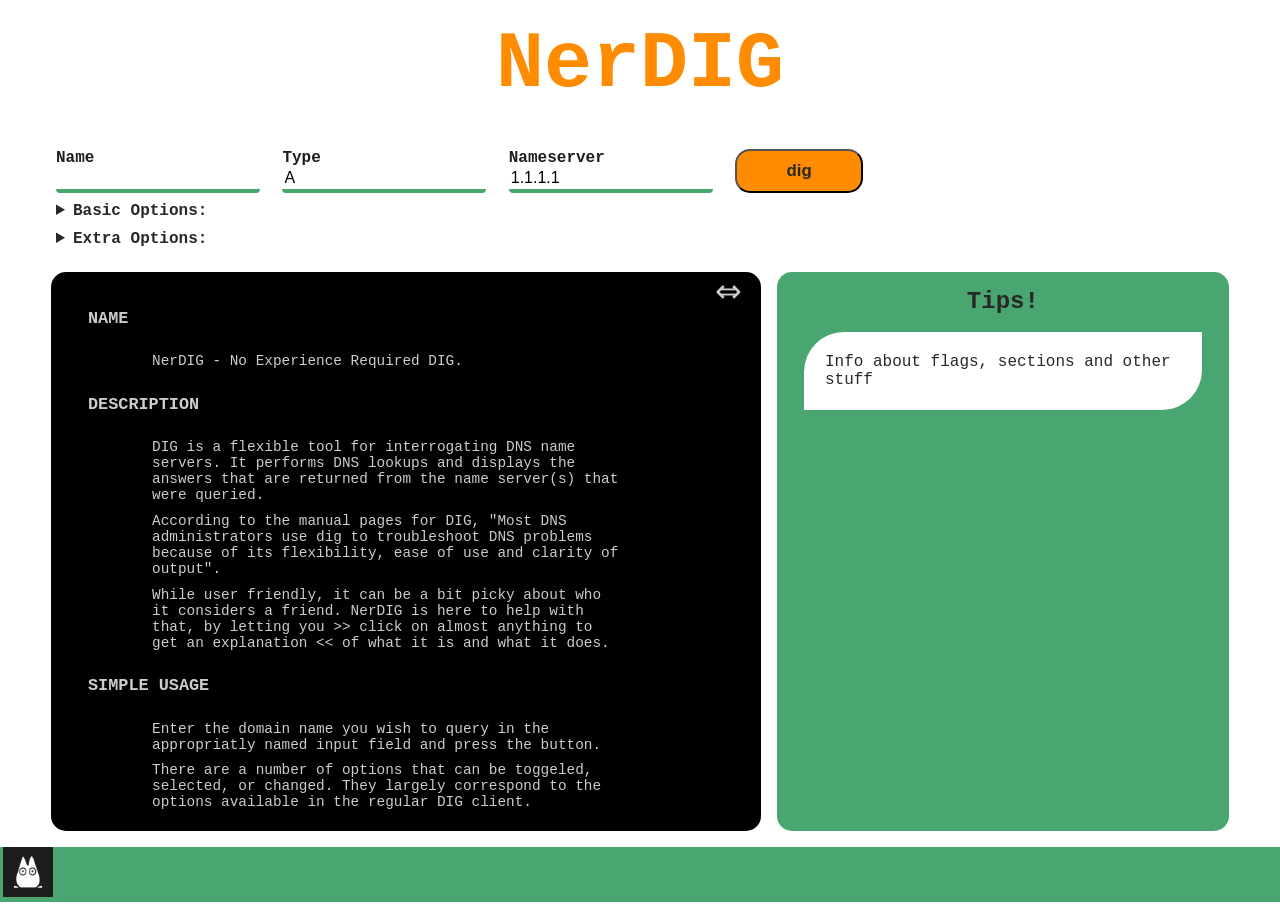
==== html/index.html @ 60fb42cd "Minor name chages to conf" ====
<!DOCTYPE html>
<html>
<head>
        <title>NerDIG</title>
        <meta charset="utf-8"> <meta name="viewport" content="width=device-width, initial-scale=1.0">
	<link rel="stylesheet" href="script/style.css">
	<!--
        <script src="https://unpkg.com/htmx.org@1.7.1/dist/htmx.min.js"></script>
        <script src="https://unpkg.com/htmx.org@1.7.1/dist/ext/json-enc.js"></script>
	-->
        <script src="script/1.9.9.htmx.min.js"></script>
        <script src="script/1.9.9.json-enc.js"></script>
        <script>
           function copycmd(id) {
                var r = document.createRange();
                r.selectNode(document.getElementById(id));
                window.getSelection().removeAllRanges();
                window.getSelection().addRange(r);
                document.execCommand('copy');
                window.getSelection().removeAllRanges();
            }
        </script>

</head>
<body>

<input type="checkbox" id="hide_unset" value="true" name="hide_unset" checked> 

<section class="header">

    <div class="banner">
        <h1>NerDIG</h1>
    </div>

    <div class="digform">
                <form hx-post="dig/webclient"
                hx-target="#terminal" 
                hx-swap="innerHTML swap:200ms" 
                hx-headers='{"Content-Type": "application/json"}' 
                hx-on:htmx:response-error="alert('ERROR: Request could not be completed')"
                hx-on:htmx:send-error="alert('ERROR: Could not send request')"
                hx-ext="json-enc">

        <div class="options">
            <span>
                    <p class='note'>Name</p>
                    <input type="text" id="Qname" name="Qname" required>
            </span>

            <span>

                    <p class='note'>Type</p>
                    <input type="text" id="Type" name="Qtype" list="typelist" value="A" required>

                    <datalist id="typelist">
                        <option value="A"></option>
                        <option value="AAAA"></option>
                        <option value="NS"></option>
                        <option value="MX"></option>
                        <option value="TXT"></option>
                        <option value="SOA"></option>
                        <option value="PTR"></option>
                        <option value="CNAME"></option>
                        <option value="SRV"></option>
                        <option value="NSEC"></option>
                        <option value="RRSIG"></option>
                        <option value="DNSKEY"></option>
                        <option value="CDNSKEY"></option>
                        <option value="DS"></option>
                        <option value="CDS"></option>
                        <option value="NSEC3PARAM"></option>
                        <option value="RP"></option>
                        <option value="AXFR"></option>
                        <option value="ANY"></option>
                    </datalist>
            </span>

            <span>
                    <p class='note'>Nameserver</p>
                    <input type="text" id="Nameserver" name="Nameserver" value="1.1.1.1">
            </span>

            <button type="submit">dig</button>


        </div>
        <div class="options">
            <details>
                <summary>
                <span class="infotag" hx-get="dig/info/basic-dig-options" hx-target="#infobox" hx-swap="innerHTML">Basic Options:</span>
                </summary>

                <input type="checkbox" id="RD" value="true" name="RD" checked> 
                <span>
                <label class="sendflag" for="RD">RD</label>
                </span>

                <input type="checkbox" id="AA" value="true" name="AA"> 
                <span>
                <label class="sendflag" for="AA">AA</label>
                </span>

                <input type="checkbox" id="AD" value="true" name="AD" checked> 
                <span>
                <label class="sendflag" for="AD">AD</label>
                </span>

                <input type="checkbox" id="CD" value="true" name="CD"> 
                <span>
                <label class="sendflag" for="CD">CD</label>
                </span>
                
                <input type="checkbox" id="DO" value="true" name="DO"> 
                <span>
                <label class="sendflag" for="DO">DO</label>
                </span>

                <input type="checkbox" id="NoCrypto" value="true" name="NoCrypto"> 
                <span>
                <label class="sendflag" for="NoCrypto">No Crypto</label>
                </span>

                <input type="checkbox" id="Reverse" value="true" name="Reverse"> 
                <span>
                <label class="sendflag" for="Reverse">Reverse</label>
                </span>

                <input type="checkbox" id="Nsid" value="true" name="Nsid"> 
                <span>
                <label class="sendflag" for="Nsid">Nsid</label>
                </span>

                <input type="checkbox" id="ShowQuery" value="true" name="ShowQuery"> 
                <span>
                <label class="sendflag" for="ShowQuery">Show Query</label>
                </span>

                <select id="Transport" name="Transport" required>
                    <option value="udp">UDP</option>
                    <option value="tcp">TCP</option>
                </select>
                <select id="IpVersion" name="IpVersion" required>
                    <option value="4">IPv4</option>
                    <option value="6">IPv6</option>
                </select>
                </span>
            </details>
            
        </div>

        <div class="options">
            <details>
                <summary>
                <span class="infotag" hx-get="dig/info/extra-dig-options" hx-target="#infobox" hx-swap="innerHTML">Extra Options:</span>
                </summary>
                <span>
                    <span hx-get="dig/info/port" hx-target="#infobox" hx-swap="innerHTML">Port: </span>
                    <input size="4" type="text" id="Port" name="Port" value="53" required>
                </span>
                <span>
                    <span hx-get="dig/info/UDPsize" hx-target="#infobox" hx-swap="innerHTML">UDP size: </span>
                    <input size="4" type="text" id="UDPsize" name="UDPsize" value="1232" required>
                </span>
                <span>
                    <span class="infotag" hx-get="dig/info/tsig" hx-target="#infobox" hx-swap="innerHTML">TSIG: </span>
                    <input type="text" id="Tsig" name="Tsig" value="" placeholder="hmac-algorithm:name:key"></span>
                </span>
            </details>
        </div>

        </form>
    </div>
</section>
<section class="main">

 
        <input type="checkbox" id="wide-term" value="true" name="wide-term"> 
	<div id="terminal">
        <div class="wide-term-toggle"><label for="wide-term">&hArr;</label></div>


                <div>
                <h3>NAME</h3>
                <p>
                    NerDIG - No Experience Required DIG.
                </p>
                <h3>DESCRIPTION</h3>
                <p>
                    DIG is a flexible tool for interrogating DNS name servers. It performs DNS lookups and 
                    displays the answers that are returned from the name server(s) that were queried. 
                </p>
                <p>
                    According to the manual pages for DIG, "Most DNS administrators use dig to troubleshoot
                    DNS problems because of its flexibility, ease of use and clarity of output". 
                </p>
                <p>
                    While user friendly, it can be a bit picky about who it considers a friend. NerDIG is here to help with that,
                    by letting you 
                    <span class="info attention" hx-get="dig/info/faq" hx-target="#infobox" hx-swap="innerHTML">
                            >> click on almost anything to get an explanation <<
                    </span> of what it is and what it does. 
                </p>
                <h3>SIMPLE USAGE</h3>
                <p>
                    Enter the domain name you wish to query in the appropriatly named input field and press the button.
                </p>
                <p>
                    There are a number of options that can be toggeled, selected, or changed. They largely correspond to the 
                    options available in the regular DIG client. 
                </p>
                </div>

	</div>
 	<div class="infowrapper"> 
            <h2 style="margin-top: 1rem;">Tips!</h2>
            <div id="digcli"></div>
 	    <div id="infobox"> 
                    Info about flags, sections and other stuff
 	    </div>
 	</div>

</section>
<section class="footer fullwidth"> 

    <span><label for="hide_unset"><img src="tt.png" width="50" height="50"/> </label></span>

</section>

</body>
</html>
---- html/script/style.css ----
:root {
	--bg-color: rgb(255, 255, 255, 1);
	--text-color: rgb(40, 40, 40, 1);
	--section-color: rgb(255, 255, 255, 1);
	--primary-color: rgb(73, 166, 113, 1);
	--secondary-color: rgb(255, 140, 0, 1);
	--secondary-color-hover: rgb(255, 140, 0, .6);

	--terminal-bg-color: rgb(0, 0, 0, 1);
	--terminal-text-color: rgb(204, 204, 204, 1);

	--banner-text-color: rgb(255, 140, 0, 1); 
	--banner-bg-color: rgb(255, 255, 255, 1);
	
	--unset-color: rgb(100, 100, 100, 1);
	--flag-unset-color: rgb(180, 180, 180, 1);
	/*--set-color: rgb(0, 0, 0, 1); */
	--set-color: rgb(204, 204, 204, 1);

	--note-color: rgb(30, 30, 30, 1);

	--hover-color: rgb(255, 255, 255, 1);

}

*{
	margin: 0;
	padding: 0;
} 

html {
	font-size: clamp(14px, 1rem, 2rem);
	font-family: Courier New,Courier,monospace;
}

body {
	display: flex;
	flex-direction: column;
	align-items: center;
        justify-content: start;
	background-color: var(--bg-color);
	color: var(--text-color);
	font-size: 1rem;
	height: 100vh;
}

body:has(#hide_unset:checked) * .unset {
	display: none;
} 

section {
	display: flex;
	flex-direction: row;
	flex-grow: 1;
	gap: 1rem;
	width: clamp(450px, 92vw, 1500px);
	flex-grow: 1;
	background-color: var(--section-color);	
	position: relative;
	z-index: 1;
}

h1 {
	font-size: 5rem;
	margin: 1rem;
}

h2,
h3 {
	margin: 1rem;
}

.info {
}
.info:hover {
	font-weight: bold;
	cursor: pointer;
	color: var(--hover-color)
	/*cursor: help;*/
}

.set {
	color: var(--set-color);
}

.unset {
	color: var(--unset-color);
} 

.header {
	flex-wrap: wrap;
	flex-grow: 0;
	background-color: var(--bg-color);
	font-weight: bold;
}

.banner {
	display: flex;
	align-items: center;
	justify-content: center;	
	padding: 1.5rem;
	height: 5rem;
	width: 100%;
	color: var(--banner-text-color);
	background-color: var(--banner-bg-color);
}

.fullwidth {
	width: 100vw;
}

label {
	margin: 0.2rem;
	cursor: pointer;
}

.sendflag { 
	text-decoration: line-through;
	/* top | right | bottom | left */
	/*margin: 0.1rem 1rem 0 0;*/
	color: var(--flag-unset-color);
	font-size: 1.2rem;
}

select,
input {
	font-size: 1rem;
}

input[type=checkbox] {
	display: none;
}

input[type=checkbox]:checked + span label {
	text-decoration: none;
	color: var(--text-color);
}

input:focus{
	outline: none;
}

.digform {
	display: flex;
	flex-direction: row;
	padding: 0.1rem;
}

.digform * input,
.digform * select {
	margin-right: 1rem;
	border-style: none none solid none;
	border-width: 4px;
	border-color: var(--primary-color);
	border-radius: 4px;
	background-color: var(--bg-color);
	padding: 2px;
}

.digform * button {
	cursor: pointer;
	background-color: var(--secondary-color);
    	color: var(--text-color);
	font-weight: bold;
	font-size: 1.05rem;
	border-radius: 15px;
	width: 8rem;

}

.digform * button:hover {
	background-color: var(--secondary-color-hover);
}

.options {
	display: flex;
	flex-wrap: wrap;
	gap: 0.4rem;
	padding: 0.2rem;
	margin-bottom: 0.2rem;
}

details {
	cursor: pointer;
}

.note {
	font-size: 1rem;
	color: var(--note-color);
}

.main {
	margin-top: 1rem;
	margin-bottom: 1rem;
	flex-grow: 1;
	position: relative;
}

.footer {
	height: 4rem;
	background-color: var(--primary-color);
	flex-grow: 0;
} 

.infotag {
	margin-right: 0.8rem; 
	margin-bottom: 2px;
}

.infotag:hover {
	font-weight: bold;
	cursor: pointer;
	color: var(--secondary-color);
}

.infowrapper {
	display: flex;
	flex-direction: column;
	justify-content: start;
	/*justify-content: center;*/
	align-items: center;
	width: clamp(320px, 40%, 600px);
    	background-color: var(--primary-color);
	border-radius: 15px;

}

.digcli-box, 
#infobox { 
	display: flex;
	flex-direction: column;
	/*
	width: clamp(320px, 30%, 600px);
	padding: 10px;
	*/ 
	width: calc(100% - 6rem);
	margin-top: 0.1rem;
	margin-right: 2rem;
	margin-bottom: 2rem;
	margin-left: 2rem;
	padding: 1.3rem;
    	color: var(--text-color);
    	background-color: var(--bg-color);
	border-radius: 40px 0 40px 0;
}


/* ugly solution...*/
.sepcolon {
	margin-left: -0.4rem;
}

#cpcmd {
	position: relative;
	padding: 1rem;
    	color: var(--terminal-text-color);
    	background-color: var(--terminal-bg-color);
	border-radius: 15px;
	cursor: copy;
}

#cpcmd:hover {
	color: var(--hover-color);
}

#terminal {
	display: flex;
	flex-direction: row;
	align-items: start;
	flex-grow: 1;
	padding: 1rem;
	font-size: 0.9rem;
    	font-family: monospace, monospace;
    	color: var(--terminal-text-color);
    	background-color: var(--terminal-bg-color);
	border-radius: 15px;
	width: clamp(300px, 60%, 800px);
	position: relative;
}

#terminal div p, 
#terminal div h3 {
	width: clamp(300px, 70%, 800px);
	padding: 0.3rem;
}

#terminal div p {
	margin-left: 5rem;
	overflow-wrap: break-word;
}

#terminal .spacer {
	height: 1rem;
}
#terminal * td {
	overflow-wrap: break-word;
	vertical-align: top;
	padding: 0 0.3rem;
}


#terminal * .rdata {
	word-break: break-all;
}

.main:has(#wide-term:checked) {
	flex-wrap: wrap;

}
.main:has(#wide-term:checked) > div {
	width: 100%;
}

.wide-term-toggle {
	position: absolute;
	top: 0;
	right: 1rem;
	font-size: 2rem;
}
.wide-term-toggle:hover {
	color: white;
}

@media (width < 1020px) {

	section {
		width: clamp(380px, 92vw, 900px);
	}
	.main {
		flex-wrap: wrap;
	}

	#terminal, .infowrapper {
		width: 100%;
	}


}


.fade-in.htmx-added {
  opacity: 0;
}

.fade-in {
  opacity: 1;
	transition: opacity 400ms ease-in;
}


@keyframes fade {
    from { opacity: 1.0; }
    50% { opacity: 0.5; }
    to { opacity: 1.0; }
}                                                                                                                                                                                                                                  

@-webkit-keyframes fade {
    from { opacity: 1.0; }
    50% { opacity: 0.5; }
    to { opacity: 1.0; }
}

.attention {
  animation:fade 2000ms infinite;
  -webkit-animation:fade 2000ms infinite;
}
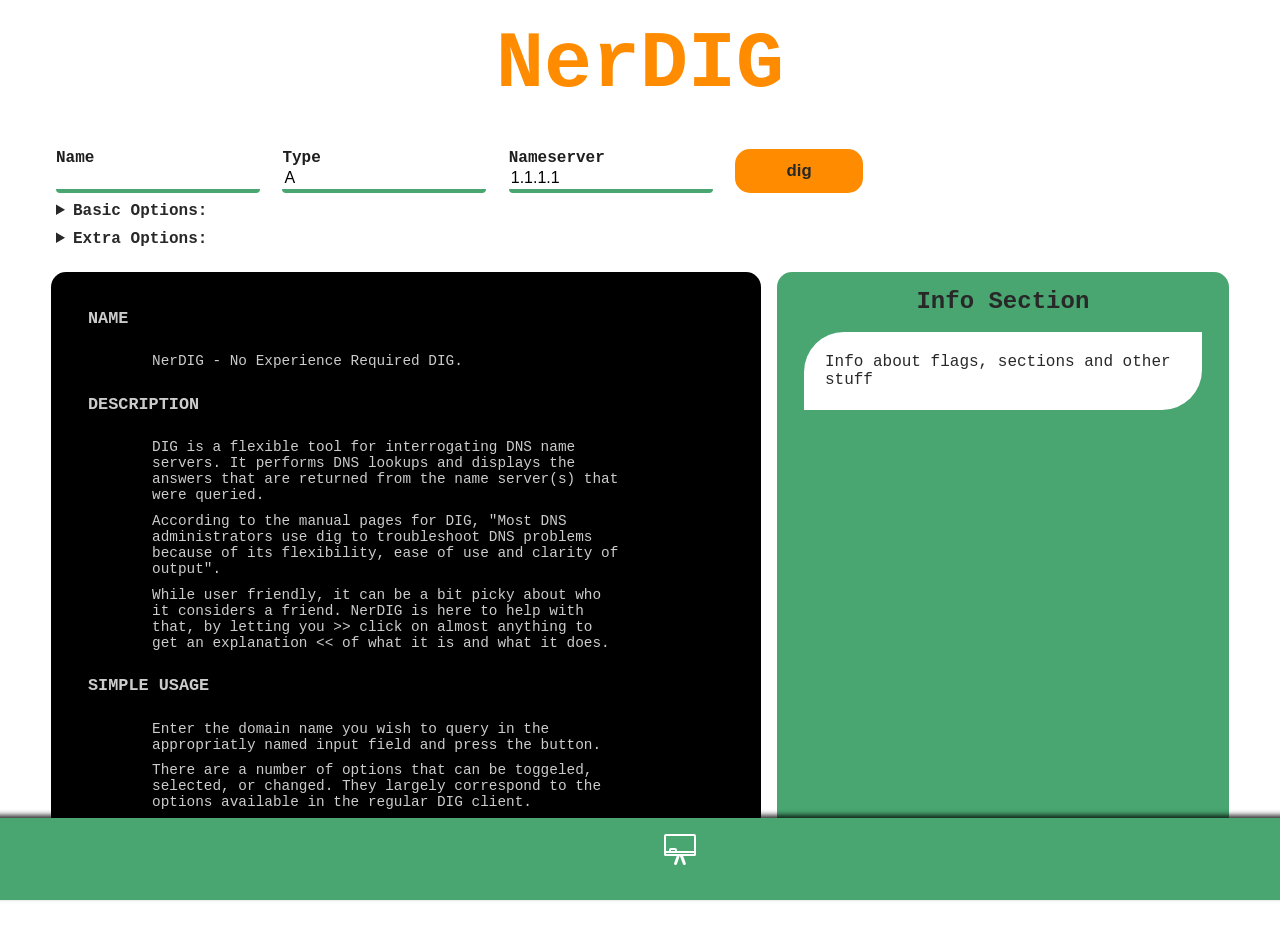
==== commit bdd968b5: "Added some .md placeholders. Some code cleanup" ====
--- a/html/index.html
+++ b/html/index.html
@@ -176,8 +176,13 @@
  
         <input type="checkbox" id="wide-term" value="true" name="wide-term"> 
 	<div id="terminal">
-        <div class="wide-term-toggle"><label for="wide-term">&hArr;</label></div>
-
+                <!--
+                <div class="iconBox">
+                    <label for="wide-term">
+                        <span class="expand">&gt;</span>
+                    </label>
+                </div>
+                -->
 
                 <div>
                 <h3>NAME</h3>
@@ -212,7 +217,7 @@
 
 	</div>
  	<div class="infowrapper"> 
-            <h2 style="margin-top: 1rem;">Tips!</h2>
+            <h2>Info Section</h2>
             <div id="digcli"></div>
  	    <div id="infobox"> 
                     Info about flags, sections and other stuff
@@ -222,7 +227,18 @@
 </section>
 <section class="footer fullwidth"> 
 
-    <span><label for="hide_unset"><img src="tt.png" width="50" height="50"/> </label></span>
+    <div>
+
+        <label for="hide_unset">
+            <svg class="classroomIcon" viewBox="0 0 32 32"  xmlns="http://www.w3.org/2000/svg">
+                <path d="M7 15H11C11.5523 15 12 15.4477 12 16V18H10H9H6V16C6 15.4477 6.44772 15 7 15Z"></path>
+                <path d="M1 18H31V20C31 20.5523 30.5523 21 30 21H2C1.44772 21 1 20.5523 1 20V18Z"></path>
+                <rect x="1" y="1" width="30" height="20" rx="1"></rect>
+                <path d="M19.8309 29.6744L16.9445 22L18.1188 22L20.7837 29.3219C20.8797 29.5855 20.7438 29.877 20.4801 29.973C20.2185 30.0682 19.9289 29.9351 19.8309 29.6744Z"></path>
+                <path d="M11.1302 29.3472L13.8044 22L14.6097 22L12.0381 29.6647C11.9521 29.9211 11.6717 30.0562 11.4176 29.9637C11.168 29.8729 11.0393 29.5969 11.1302 29.3472Z"></path>
+            </svg>
+        </label>
+    </div>
 
 </section>
 
--- a/html/script/style.css
+++ b/html/script/style.css
@@ -21,6 +21,8 @@
 	--note-color: rgb(30, 30, 30, 1);
 
 	--hover-color: rgb(255, 255, 255, 1);
+
+	--footer-height: 50px;
 
 }
 
@@ -117,8 +119,6 @@
 
 .sendflag { 
 	text-decoration: line-through;
-	/* top | right | bottom | left */
-	/*margin: 0.1rem 1rem 0 0;*/
 	color: var(--flag-unset-color);
 	font-size: 1.2rem;
 }
@@ -165,6 +165,7 @@
 	font-weight: bold;
 	font-size: 1.05rem;
 	border-radius: 15px;
+	border-width: 0;
 	width: 8rem;
 
 }
@@ -195,14 +196,34 @@
 	margin-bottom: 1rem;
 	flex-grow: 1;
 	position: relative;
+	padding-bottom: calc(var(--footer-height) + 50px);
 }
 
 .footer {
-	height: 4rem;
+	padding: 1rem;
 	background-color: var(--primary-color);
 	flex-grow: 0;
+	justify-content: center;
+	-moz-box-pack: center;
+	position: fixed;
+	bottom: 0;
+	height: var(--footer-height);
+	box-shadow: 0 -3px 5px rgb(0 ,0, 0, .8);
 } 
 
+.classroomIcon {
+	fill: none;
+	stroke: white;
+	stroke-width: 2px;
+	height: 2rem;
+	width: 2rem;
+	margin-left: 5rem;
+}
+
+.classroomIcon:hover {
+	stroke: black;
+}
+	
 .infotag {
 	margin-right: 0.8rem; 
 	margin-bottom: 2px;
@@ -254,15 +275,30 @@
 #cpcmd {
 	position: relative;
 	padding: 1rem;
+	padding-right: 2.2rem;
     	color: var(--terminal-text-color);
     	background-color: var(--terminal-bg-color);
 	border-radius: 15px;
-	cursor: copy;
+	cursor: pointer;
 }
 
 #cpcmd:hover {
 	color: var(--hover-color);
 }
+
+.copyIcon {
+	fill: none;
+	stroke: var(--secondary-color);
+	stroke-width: 2px;
+	height: 1.4rem;
+	width: 1.4rem;
+	cursor: pointer;
+}
+
+.copyIcon:hover {
+	stroke: white;
+}
+
 
 #terminal {
 	display: flex;
@@ -312,12 +348,38 @@
 	width: 100%;
 }
 
-.wide-term-toggle {
+.iconBox {
 	position: absolute;
-	top: 0;
-	right: 1rem;
-	font-size: 2rem;
-}
+	top: 0.8rem;
+	right: 0.8rem;
+	margin-left: 2rem;
+}
+
+.expandIcon {
+	height: 1.4rem;
+	width: 1.4rem;
+	stroke: #ccc;
+	stroke-width: 2px;
+	transform: rotate(90deg);
+}
+
+.expandIcon:hover {
+	stroke: #fff;
+}
+
+.main:has(#wide-term:checked) .expandIcon {
+	transform: rotate(-90deg);
+}
+
+.hidden {
+	overflow: hidden;
+	height: 0px;
+	width: 0px;
+
+}
+.off-screen {
+}
+
 .wide-term-toggle:hover {
 	color: white;
 }
@@ -335,6 +397,9 @@
 		width: 100%;
 	}
 
+	.expandIcon {
+		display: none;
+	}
 
 }
 
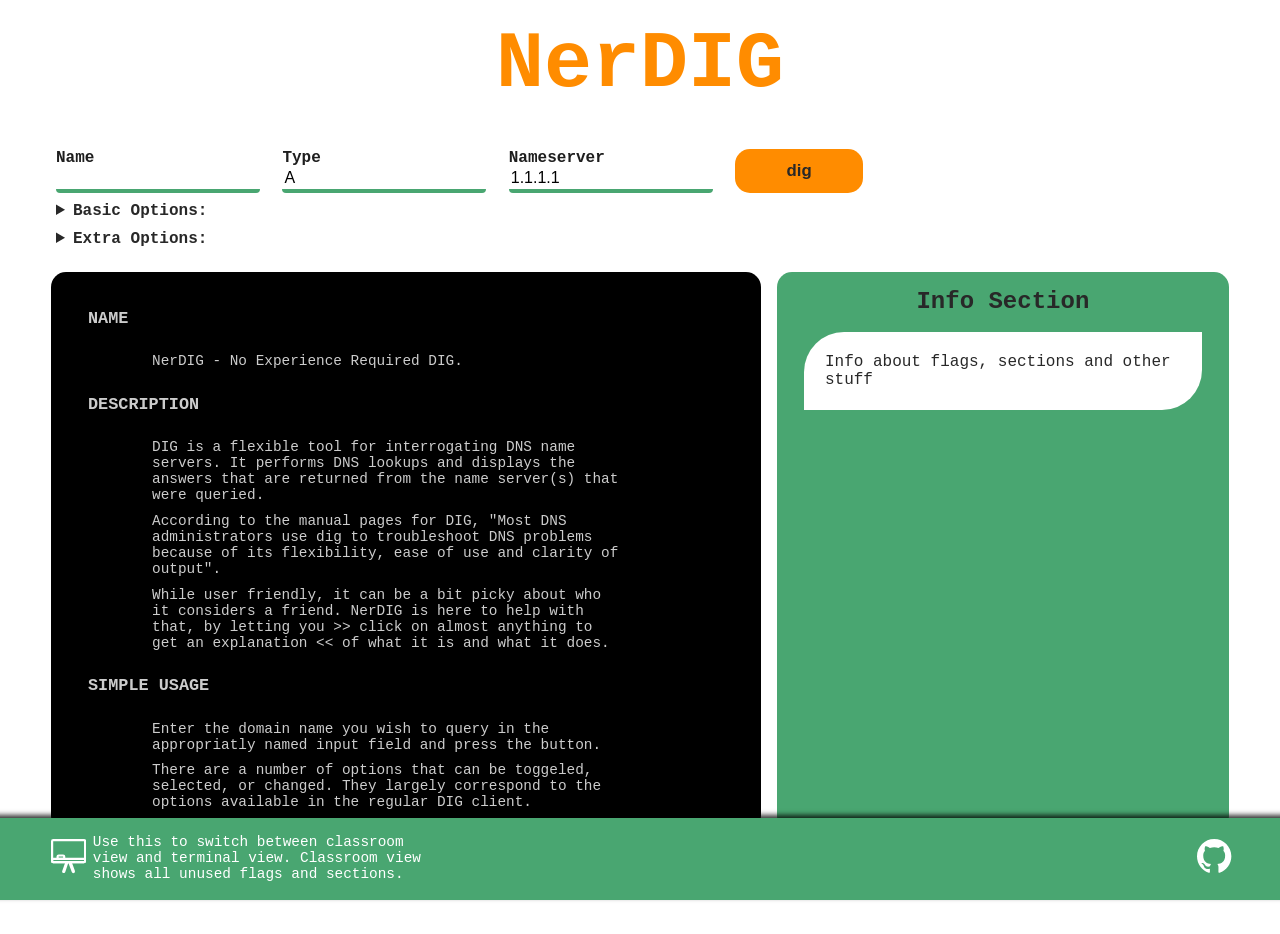
==== commit c7867891: "added github link to footer" ====
--- a/html/index.html
+++ b/html/index.html
@@ -227,17 +227,31 @@
 </section>
 <section class="footer fullwidth"> 
 
-    <div>
-
-        <label for="hide_unset">
-            <svg class="classroomIcon" viewBox="0 0 32 32"  xmlns="http://www.w3.org/2000/svg">
-                <path d="M7 15H11C11.5523 15 12 15.4477 12 16V18H10H9H6V16C6 15.4477 6.44772 15 7 15Z"></path>
-                <path d="M1 18H31V20C31 20.5523 30.5523 21 30 21H2C1.44772 21 1 20.5523 1 20V18Z"></path>
-                <rect x="1" y="1" width="30" height="20" rx="1"></rect>
-                <path d="M19.8309 29.6744L16.9445 22L18.1188 22L20.7837 29.3219C20.8797 29.5855 20.7438 29.877 20.4801 29.973C20.2185 30.0682 19.9289 29.9351 19.8309 29.6744Z"></path>
-                <path d="M11.1302 29.3472L13.8044 22L14.6097 22L12.0381 29.6647C11.9521 29.9211 11.6717 30.0562 11.4176 29.9637C11.168 29.8729 11.0393 29.5969 11.1302 29.3472Z"></path>
-            </svg>
-        </label>
+        <div class="classroom">
+
+            <div>
+            <label for="hide_unset">
+                <svg class="classroomIcon" viewBox="0 0 32 32"  xmlns="http://www.w3.org/2000/svg">
+                    <path d="M7 15H11C11.5523 15 12 15.4477 12 16V18H10H9H6V16C6 15.4477 6.44772 15 7 15Z"></path>
+                    <path d="M1 18H31V20C31 20.5523 30.5523 21 30 21H2C1.44772 21 1 20.5523 1 20V18Z"></path>
+                    <rect x="1" y="1" width="30" height="20" rx="1"></rect>
+                    <path d="M19.8309 29.6744L16.9445 22L18.1188 22L20.7837 29.3219C20.8797 29.5855 20.7438 29.877 20.4801 29.973C20.2185 30.0682 19.9289 29.9351 19.8309 29.6744Z"></path>
+                    <path d="M11.1302 29.3472L13.8044 22L14.6097 22L12.0381 29.6647C11.9521 29.9211 11.6717 30.0562 11.4176 29.9637C11.168 29.8729 11.0393 29.5969 11.1302 29.3472Z"></path>
+                </svg>
+            </label>
+            </div>
+
+            <div class="classroomText">Use this to switch between classroom view and terminal view. Classroom view shows all unused flags and sections.</div>
+
+        </div>
+        <div>
+            <a href="https://github.com/tolvmannen/nerdig" target="_blank">
+                <svg class="githubIcon" viewBox="0 0 100 100" xmlns="http://www.w3.org/2000/svg">
+                    <path d="M48.854 0C21.839 0 0 22 0 49.217c0 21.756 13.993 40.172 33.405 46.69 2.427.49 3.316-1.059 3.316-2.362 0-1.141-.08-5.052-.08-9.127-13.59 2.934-16.42-5.867-16.42-5.867-2.184-5.704-5.42-7.17-5.42-7.17-4.448-3.015.324-3.015.324-3.015 4.934.326 7.523 5.052 7.523 5.052 4.367 7.496 11.404 5.378 14.235 4.074.404-3.178 1.699-5.378 3.074-6.6-10.839-1.141-22.243-5.378-22.243-24.283 0-5.378 1.94-9.778 5.014-13.2-.485-1.222-2.184-6.275.486-13.038 0 0 4.125-1.304 13.426 5.052a46.97 46.97 0 0 1 12.214-1.63c4.125 0 8.33.571 12.213 1.63 9.302-6.356 13.427-5.052 13.427-5.052 2.67 6.763.97 11.816.485 13.038 3.155 3.422 5.015 7.822 5.015 13.2 0 18.905-11.404 23.06-22.324 24.283 1.78 1.548 3.316 4.481 3.316 9.126 0 6.6-.08 11.897-.08 13.526 0 1.304.89 2.853 3.316 2.364 19.412-6.52 33.405-24.935 33.405-46.691C97.707 22 75.788 0 48.854 0z"></path>
+                </svg>
+            </a>
+        </div>
+
     </div>
 
 </section>
--- a/html/script/style.css
+++ b/html/script/style.css
@@ -200,30 +200,66 @@
 }
 
 .footer {
+	display: flex;
+	flex-direction: row;
+	padding-left: 10%;
+	padding-right: 10%;
 	padding: 1rem;
 	background-color: var(--primary-color);
 	flex-grow: 0;
-	justify-content: center;
-	-moz-box-pack: center;
+	justify-content: space-between;
+	-moz-box-pack: space-between;
 	position: fixed;
 	bottom: 0;
 	height: var(--footer-height);
 	box-shadow: 0 -3px 5px rgb(0 ,0, 0, .8);
 } 
 
+.footer > div:first-child {
+	margin-left: 3rem;
+}
+.footer > div:last-child {
+	margin-right: 3rem;
+}
+
+.classroom > div {
+	position: relative;
+	float: left;
+}
+
 .classroomIcon {
 	fill: none;
 	stroke: white;
 	stroke-width: 2px;
-	height: 2rem;
-	width: 2rem;
-	margin-left: 5rem;
+	height: 2.2rem;
+	width: 2.2rem;
+	margin-top: .3rem;
 }
 
 .classroomIcon:hover {
 	stroke: black;
 }
 	
+.classroomText {
+	padding-left: .2rem;
+	font-size: .9rem;
+	color: white; 
+	width: 22rem;
+}
+
+.githubIcon {
+	fill: white;
+	stroke: none;
+	stroke-width: 2px;
+	height: 2.2rem;
+	width: 2.2rem;
+	margin-top: .3rem;
+}
+
+.githubIcon:hover {
+	fill: black;
+}
+
 .infotag {
 	margin-right: 0.8rem; 
 	margin-bottom: 2px;
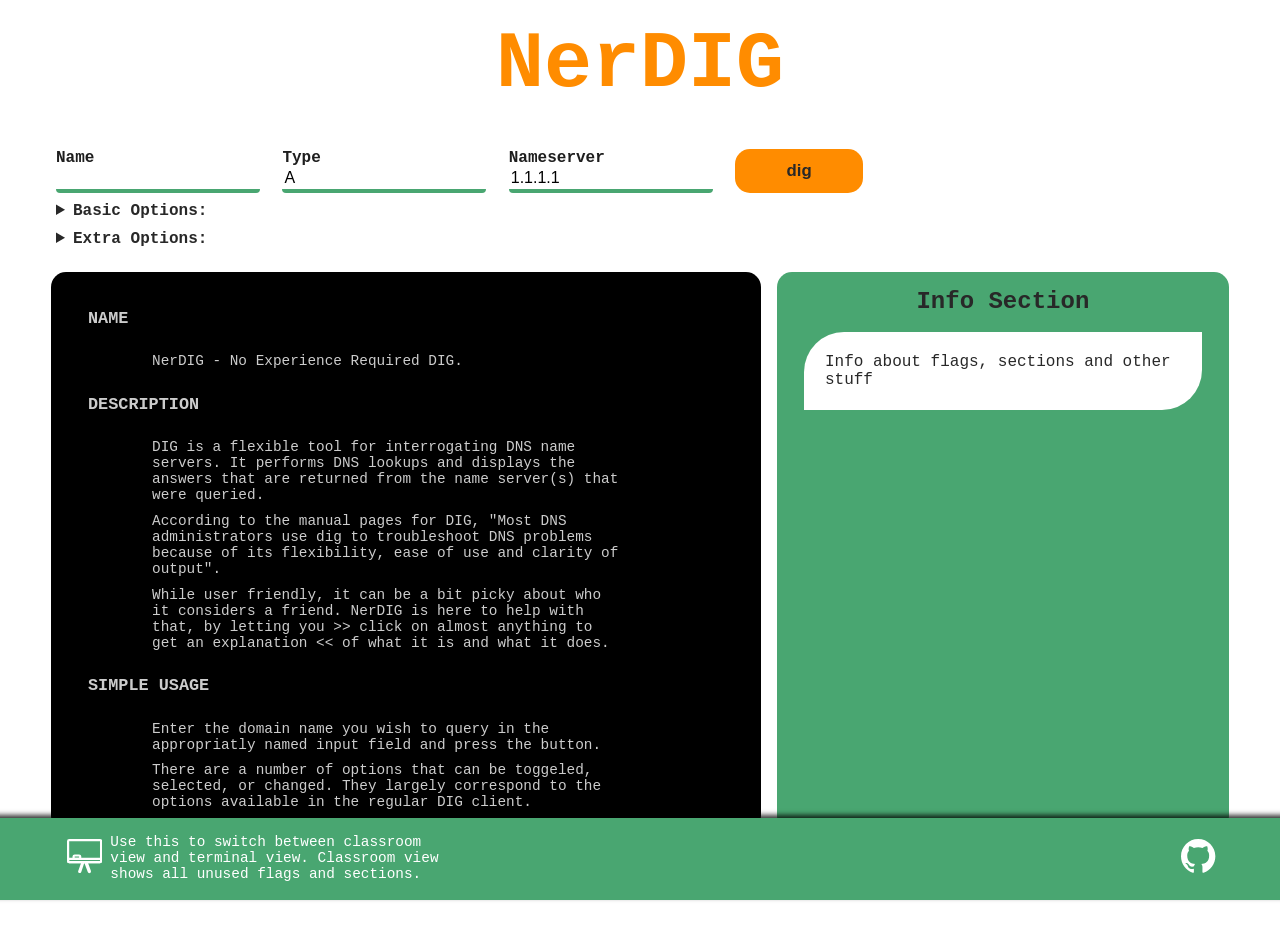
==== commit 38c26232: "moved css" ====
--- a/html/index.html
+++ b/html/index.html
@@ -3,7 +3,7 @@
 <head>
         <title>NerDIG</title>
         <meta charset="utf-8"> <meta name="viewport" content="width=device-width, initial-scale=1.0">
-	<link rel="stylesheet" href="script/style.css">
+	<link rel="stylesheet" href="style.css">
 	<!--
         <script src="https://unpkg.com/htmx.org@1.7.1/dist/htmx.min.js"></script>
         <script src="https://unpkg.com/htmx.org@1.7.1/dist/ext/json-enc.js"></script>
--- a/html/style.css
+++ b/html/style.css
@@ -0,0 +1,491 @@
+
+:root {
+	--bg-color: rgb(255, 255, 255, 1);
+	--text-color: rgb(40, 40, 40, 1);
+	--section-color: rgb(255, 255, 255, 1);
+	--primary-color: rgb(73, 166, 113, 1);
+	--secondary-color: rgb(255, 140, 0, 1);
+	--secondary-color-hover: rgb(255, 140, 0, .6);
+
+	--terminal-bg-color: rgb(0, 0, 0, 1);
+	--terminal-text-color: rgb(204, 204, 204, 1);
+
+	--banner-text-color: rgb(255, 140, 0, 1); 
+	--banner-bg-color: rgb(255, 255, 255, 1);
+	
+	--unset-color: rgb(100, 100, 100, 1);
+	--flag-unset-color: rgb(180, 180, 180, 1);
+	/*--set-color: rgb(0, 0, 0, 1); */
+	--set-color: rgb(204, 204, 204, 1);
+
+	--note-color: rgb(30, 30, 30, 1);
+
+	--hover-color: rgb(255, 255, 255, 1);
+
+	--footer-height: 50px;
+
+}
+
+*{
+	margin: 0;
+	padding: 0;
+} 
+
+html {
+	font-size: clamp(14px, 1rem, 2rem);
+	font-family: Courier New,Courier,monospace;
+}
+
+body {
+	display: flex;
+	flex-direction: column;
+	align-items: center;
+        justify-content: start;
+	background-color: var(--bg-color);
+	color: var(--text-color);
+	font-size: 1rem;
+	height: 100vh;
+}
+
+body:has(#hide_unset:checked) * .unset {
+	display: none;
+} 
+
+section {
+	display: flex;
+	flex-direction: row;
+	flex-grow: 1;
+	gap: 1rem;
+	width: clamp(450px, 92vw, 1500px);
+	flex-grow: 1;
+	background-color: var(--section-color);	
+	position: relative;
+	z-index: 1;
+}
+
+h1 {
+	font-size: 5rem;
+	margin: 1rem;
+}
+
+h2,
+h3 {
+	margin: 1rem;
+}
+
+.info {
+}
+.info:hover {
+	font-weight: bold;
+	cursor: pointer;
+	color: var(--hover-color)
+	/*cursor: help;*/
+}
+
+.set {
+	color: var(--set-color);
+}
+
+.unset {
+	color: var(--unset-color);
+} 
+
+.header {
+	flex-wrap: wrap;
+	flex-grow: 0;
+	background-color: var(--bg-color);
+	font-weight: bold;
+}
+
+.banner {
+	display: flex;
+	align-items: center;
+	justify-content: center;	
+	padding: 1.5rem;
+	height: 5rem;
+	width: 100%;
+	color: var(--banner-text-color);
+	background-color: var(--banner-bg-color);
+}
+
+.fullwidth {
+	width: 100vw;
+}
+
+label {
+	margin: 0.2rem;
+	cursor: pointer;
+}
+
+.sendflag { 
+	text-decoration: line-through;
+	color: var(--flag-unset-color);
+	font-size: 1.2rem;
+}
+
+select,
+input {
+	font-size: 1rem;
+}
+
+input[type=checkbox] {
+	display: none;
+}
+
+input[type=checkbox]:checked + span label {
+	text-decoration: none;
+	color: var(--text-color);
+}
+
+input:focus{
+	outline: none;
+}
+
+.digform {
+	display: flex;
+	flex-direction: row;
+	padding: 0.1rem;
+}
+
+.digform * input,
+.digform * select {
+	margin-right: 1rem;
+	border-style: none none solid none;
+	border-width: 4px;
+	border-color: var(--primary-color);
+	border-radius: 4px;
+	background-color: var(--bg-color);
+	padding: 2px;
+}
+
+.digform * button {
+	cursor: pointer;
+	background-color: var(--secondary-color);
+    	color: var(--text-color);
+	font-weight: bold;
+	font-size: 1.05rem;
+	border-radius: 15px;
+	border-width: 0;
+	width: 8rem;
+
+}
+
+.digform * button:hover {
+	background-color: var(--secondary-color-hover);
+}
+
+.options {
+	display: flex;
+	flex-wrap: wrap;
+	gap: 0.4rem;
+	padding: 0.2rem;
+	margin-bottom: 0.2rem;
+}
+
+details {
+	cursor: pointer;
+}
+
+.note {
+	font-size: 1rem;
+	color: var(--note-color);
+}
+
+.main {
+	margin-top: 1rem;
+	margin-bottom: 1rem;
+	flex-grow: 1;
+	position: relative;
+	padding-bottom: calc(var(--footer-height) + 50px);
+}
+
+.footer {
+	display: flex;
+	flex-direction: row;
+	padding: 1rem;
+	background-color: var(--primary-color);
+	flex-grow: 0;
+	justify-content: space-between;
+	-moz-box-pack: space-between;
+	position: fixed;
+	bottom: 0;
+	height: var(--footer-height);
+	box-shadow: 0 -3px 5px rgb(0 ,0, 0, .8);
+} 
+
+.footer > div:first-child {
+	margin-left: 3rem;
+	margin-left: 5%;
+}
+.footer > div:last-child {
+	margin-right: 3rem;
+	margin-right: 5%;
+}
+
+.classroom > div {
+	position: relative;
+	float: left;
+}
+
+.classroomIcon {
+	fill: none;
+	stroke: black;
+	stroke-width: 2px;
+	height: 2.2rem;
+	width: 2.2rem;
+	margin-top: .3rem;
+}
+
+.classroomIcon:hover {
+	stroke: white;
+}
+body:has(#hide_unset:checked) .classroomIcon {
+	stroke: white;
+}
+	
+body:has(#hide_unset:checked) .classroomIcon:hover {
+	stroke: black;
+}
+
+.classroomText {
+	padding-left: .3rem;
+	font-size: .9rem;
+	color: white; 
+	width: 22rem;
+}
+
+.githubIcon {
+	fill: white;
+	stroke: none;
+	stroke-width: 2px;
+	height: 2.2rem;
+	width: 2.2rem;
+	margin-top: .3rem;
+}
+
+.githubIcon:hover {
+	fill: black;
+}
+
+
+.infotag {
+	margin-right: 0.8rem; 
+	margin-bottom: 2px;
+}
+
+.infotag:hover {
+	font-weight: bold;
+	cursor: pointer;
+	color: var(--secondary-color);
+}
+
+.infowrapper {
+	display: flex;
+	flex-direction: column;
+	justify-content: start;
+	/*justify-content: center;*/
+	align-items: center;
+	width: clamp(320px, 40%, 600px);
+    	background-color: var(--primary-color);
+	border-radius: 15px;
+
+}
+
+.digcli-box, 
+#infobox { 
+	display: flex;
+	flex-direction: column;
+	/*
+	width: clamp(320px, 30%, 600px);
+	padding: 10px;
+	*/ 
+	width: calc(100% - 6rem);
+	margin-top: 0.1rem;
+	margin-right: 2rem;
+	margin-bottom: 2rem;
+	margin-left: 2rem;
+	padding: 1.3rem;
+    	color: var(--text-color);
+    	background-color: var(--bg-color);
+	border-radius: 40px 0 40px 0;
+}
+
+
+/* ugly solution...*/
+.sepcolon {
+	margin-left: -0.4rem;
+}
+
+#cpcmd {
+	position: relative;
+	padding: 1rem;
+	padding-right: 2.2rem;
+    	color: var(--terminal-text-color);
+    	background-color: var(--terminal-bg-color);
+	border-radius: 15px;
+	cursor: pointer;
+}
+
+#cpcmd:hover {
+	color: var(--hover-color);
+}
+
+.copyIcon {
+	fill: none;
+	stroke: var(--secondary-color);
+	stroke-width: 2px;
+	height: 1.4rem;
+	width: 1.4rem;
+	cursor: pointer;
+}
+
+.copyIcon:hover {
+	stroke: white;
+}
+
+
+#terminal {
+	display: flex;
+	flex-direction: row;
+	align-items: start;
+	flex-grow: 1;
+	padding: 1rem;
+	font-size: 0.9rem;
+    	font-family: monospace, monospace;
+    	color: var(--terminal-text-color);
+    	background-color: var(--terminal-bg-color);
+	border-radius: 15px;
+	width: clamp(300px, 60%, 800px);
+	position: relative;
+}
+
+#terminal div p, 
+#terminal div h3 {
+	width: clamp(300px, 70%, 800px);
+	padding: 0.3rem;
+}
+
+#terminal div p {
+	margin-left: 5rem;
+	overflow-wrap: break-word;
+}
+
+#terminal .spacer {
+	height: 1rem;
+}
+
+#terminal * td {
+	overflow-wrap: break-word;
+	vertical-align: top;
+	padding: 0 0.3rem;
+}
+
+
+#terminal * .rdata {
+	word-break: break-all;
+}
+
+.main:has(#wide-term:checked) {
+	flex-wrap: wrap;
+
+}
+.main:has(#wide-term:checked) > div {
+	width: 100%;
+}
+
+.iconBox {
+	position: absolute;
+	top: 0.8rem;
+	right: 0.8rem;
+	margin-left: 2rem;
+}
+
+.expandIcon {
+	height: 1.4rem;
+	width: 1.4rem;
+	stroke: #ccc;
+	stroke-width: 2px;
+	transform: rotate(90deg);
+}
+
+.expandIcon:hover {
+	stroke: #fff;
+}
+
+.main:has(#wide-term:checked) .expandIcon {
+	transform: rotate(-90deg);
+}
+
+.hidden {
+	overflow: hidden;
+	height: 0px;
+	width: 0px;
+
+}
+.off-screen {
+}
+
+.wide-term-toggle:hover {
+	color: white;
+}
+
+@media (width < 1020px) {
+
+	section {
+		width: clamp(380px, 92vw, 900px);
+	}
+	.main {
+		flex-wrap: wrap;
+	}
+
+	#terminal, .infowrapper {
+		width: 100%;
+	}
+
+	.expandIcon {
+		display: none;
+	}
+
+}
+
+@media (width < 520px) {
+	.classroomText {
+		font-size: .8rem;
+		width: 19rem;
+	}
+	/*
+	.footer > div:first-child {
+		margin-left: 2rem;
+	}
+	.footer > div:last-child {
+		margin-right: 2rem;
+	}
+	*/	
+}
+
+.fade-in.htmx-added {
+  opacity: 0;
+}
+
+.fade-in {
+  opacity: 1;
+	transition: opacity 400ms ease-in;
+}
+
+
+@keyframes fade {
+    from { opacity: 1.0; }
+    50% { opacity: 0.5; }
+    to { opacity: 1.0; }
+}                                                                                                                                                                                                                                  
+
+@-webkit-keyframes fade {
+    from { opacity: 1.0; }
+    50% { opacity: 0.5; }
+    to { opacity: 1.0; }
+}
+
+.attention {
+  animation:fade 2000ms infinite;
+  -webkit-animation:fade 2000ms infinite;
+}
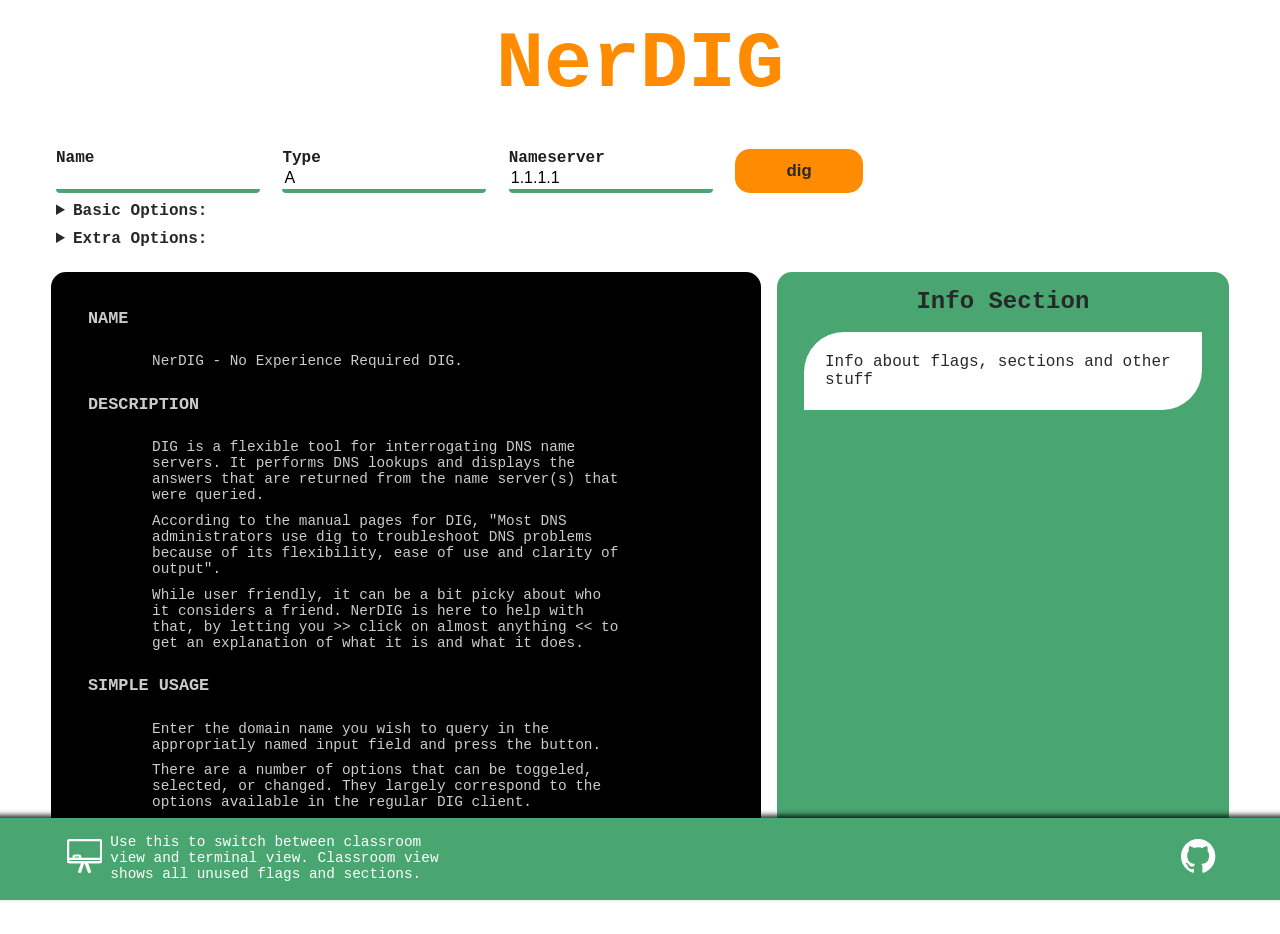
==== commit 2c90e902: "updated some info text" ====
--- a/html/index.html
+++ b/html/index.html
@@ -94,12 +94,12 @@
                 <span>
                 <label class="sendflag" for="RD">RD</label>
                 </span>
-
+<!--
                 <input type="checkbox" id="AA" value="true" name="AA"> 
                 <span>
                 <label class="sendflag" for="AA">AA</label>
                 </span>
-
+-->
                 <input type="checkbox" id="AD" value="true" name="AD" checked> 
                 <span>
                 <label class="sendflag" for="AD">AD</label>
@@ -202,8 +202,9 @@
                     While user friendly, it can be a bit picky about who it considers a friend. NerDIG is here to help with that,
                     by letting you 
                     <span class="info attention" hx-get="dig/info/faq" hx-target="#infobox" hx-swap="innerHTML">
-                            >> click on almost anything to get an explanation <<
-                    </span> of what it is and what it does. 
+                            >> click on almost anything <<
+                    </span> 
+                    to get an explanation of what it is and what it does. 
                 </p>
                 <h3>SIMPLE USAGE</h3>
                 <p>
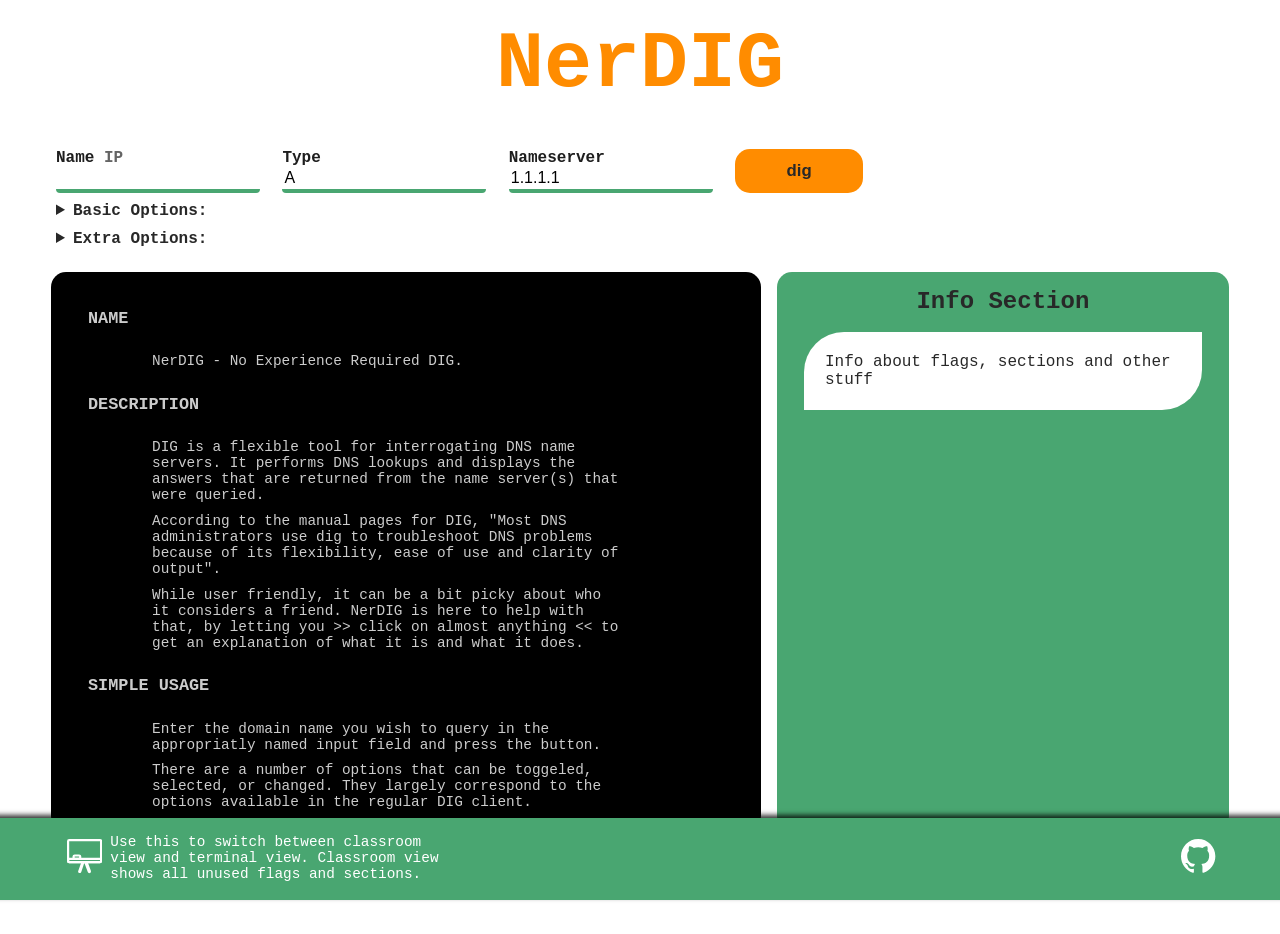
==== commit 78474b7d: "Update index.html" ====
--- a/html/index.html
+++ b/html/index.html
@@ -43,7 +43,7 @@
 
         <div class="options">
             <span>
-                    <p class='note'>Name</p>
+                    <p class='note'>Name <span class='unsetNote'> IP </span></p>
                     <input type="text" id="Qname" name="Qname" required>
             </span>
 
@@ -87,7 +87,7 @@
         <div class="options">
             <details>
                 <summary>
-                <span class="infotag" hx-get="dig/info/basic-dig-options" hx-target="#infobox" hx-swap="innerHTML">Basic Options:</span>
+                <span class="infotag" hx-get="dig/info/gui-basic-dig-options" hx-target="#infobox" hx-swap="innerHTML">Basic Options:</span>
                 </summary>
 
                 <input type="checkbox" id="RD" value="true" name="RD" checked> 
@@ -151,7 +151,7 @@
         <div class="options">
             <details>
                 <summary>
-                <span class="infotag" hx-get="dig/info/extra-dig-options" hx-target="#infobox" hx-swap="innerHTML">Extra Options:</span>
+                <span class="infotag" hx-get="dig/info/gui-extra-dig-options" hx-target="#infobox" hx-swap="innerHTML">Extra Options:</span>
                 </summary>
                 <span>
                     <span hx-get="dig/info/port" hx-target="#infobox" hx-swap="innerHTML">Port: </span>
@@ -201,7 +201,7 @@
                 <p>
                     While user friendly, it can be a bit picky about who it considers a friend. NerDIG is here to help with that,
                     by letting you 
-                    <span class="info attention" hx-get="dig/info/faq" hx-target="#infobox" hx-swap="innerHTML">
+                    <span class="info attention" hx-get="dig/info/gui-faq" hx-target="#infobox" hx-swap="innerHTML">
                             >> click on almost anything <<
                     </span> 
                     to get an explanation of what it is and what it does. 
--- a/html/style.css
+++ b/html/style.css
@@ -189,6 +189,11 @@
 .note {
 	font-size: 1rem;
 	color: var(--note-color);
+}
+
+.unsetNote{
+	font-size: 1rem;
+	color: var(--unset-color)
 }
 
 .main {
